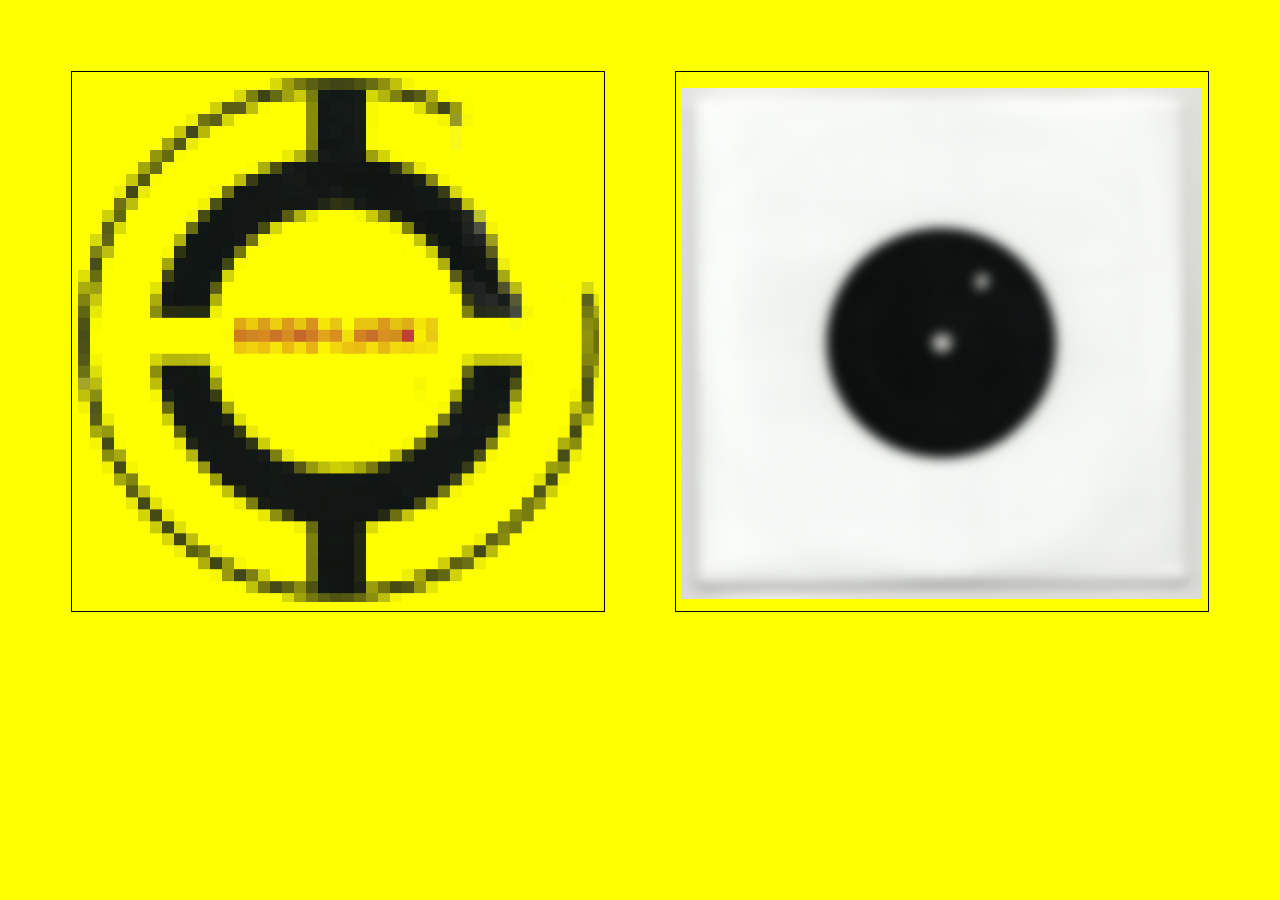
==== index.html @ 12992ce0 "new home page" ====
<!DOCTYPE html>
<html>
  <head>
    <meta charset="utf-8">
    <title></title>
    <link rel="stylesheet" href="master.css">
  </head>
  <body>

  <div class="wrapper"style="padding:5%;">
    <div class="releaseimagecontainer" style="border-color:black;border-style:solid;border-width:thin;padding:1%;">
        <img class="goodluck"src="goodluckblur.png" style="width:100%;"alt="">
      </div>
      <div class="releaseimagecontainer"style="border-color:black;border-style:solid;border-width:thin;padding:1%;">
        <img class="goodluck"src="7inchblur.png"style="width:100%;padding-top:2%;"alt="">
      </div>
    </div>
    </div>
  </body>
</html>
---- master.css ----
html {
  -webkit-text-size-adjust: 100%;
}
body {
  background-color: yellow;
}

  /* Link styling */
a:link {
  cursor: not-allowed;
  font-family: times;
    color: black;
    font-style: normal;
    text-decoration: none;
}
img{
  width:50%;
}
.releaseimagecontainer {
    z-index:0;
    text-align:center;

}
.wrapper{
    padding-top: 0%;
    text-align: center;
    display: grid;
    grid-template-columns: repeat(2, 1fr);
    grid-gap: 70px;
}
/* Media queries */
/* Mobile */
@media only screen and (max-device-width:800px){
  html{
    -webkit-text-size-adjust: 180%;
  }
  body {
    display:inline;
  }
    img{
      width:100%;
    }
  .wrapper{
  display: grid;
  grid-template-columns: repeat(1, 1fr);
  grid-gap: 70px;
  }
.releaseimagecontainer {
    text-align:center;
  }

/* Responsive desktop */
@media screen and (max-width: 840px){
  body {
    display: inline;
  }
  img{
    width:100%;
  }
  .wrapper{
    display: grid;
    grid-template-columns: repeat(1, 1fr);
    grid-gap: 70px;
    }
  .releaseimagecontainer {
      text-align:center;
    }
}
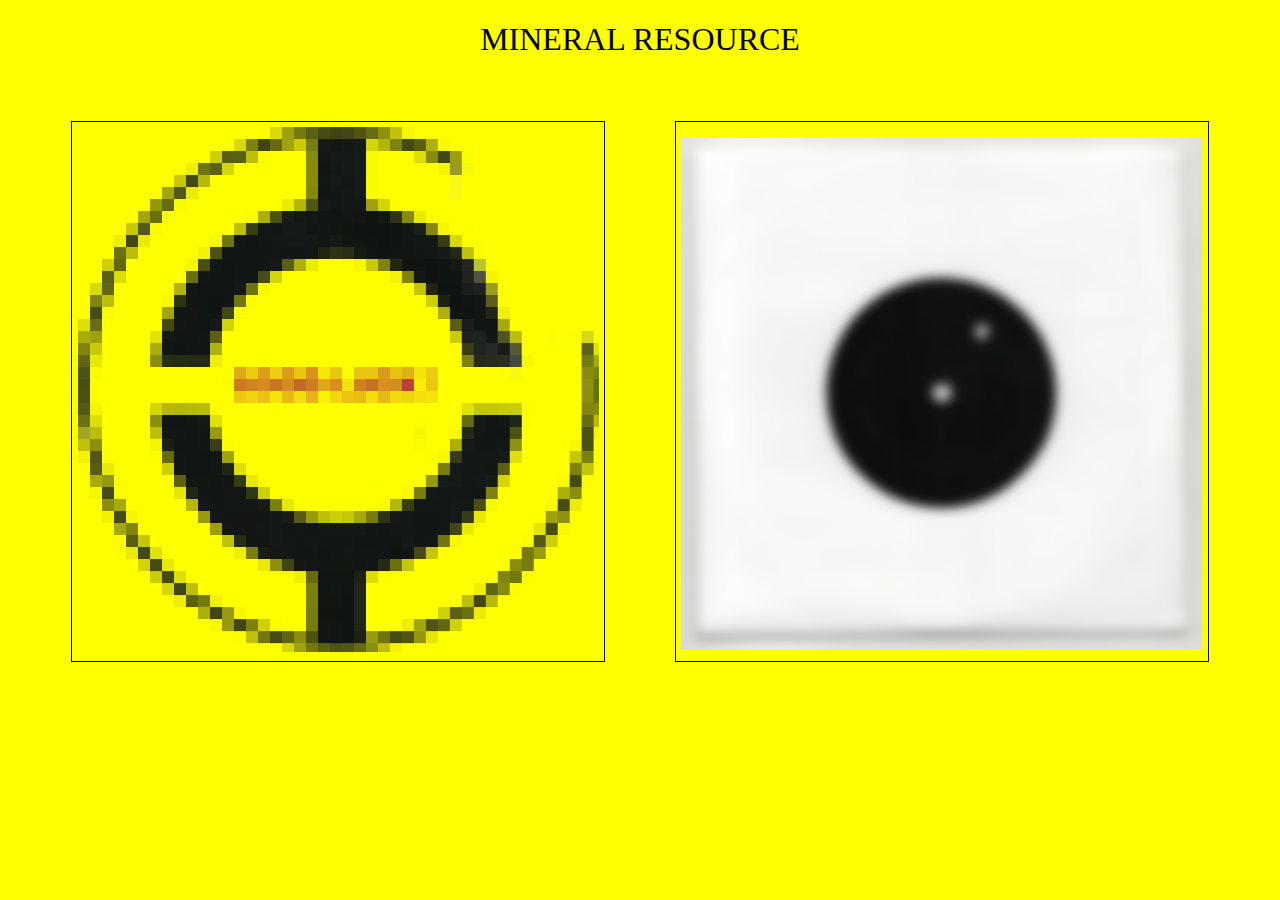
==== commit 9c647cc7: "new home page" ====
--- a/index.html
+++ b/index.html
@@ -6,6 +6,9 @@
     <link rel="stylesheet" href="master.css">
   </head>
   <body>
+    <div class=""style="text-align:center;padding-top:1%;">
+      <span style="font-size:200%;">MINERAL RESOURCE</span>
+    </div>
 
   <div class="wrapper"style="padding:5%;">
     <div class="releaseimagecontainer" style="border-color:black;border-style:solid;border-width:thin;padding:1%;">
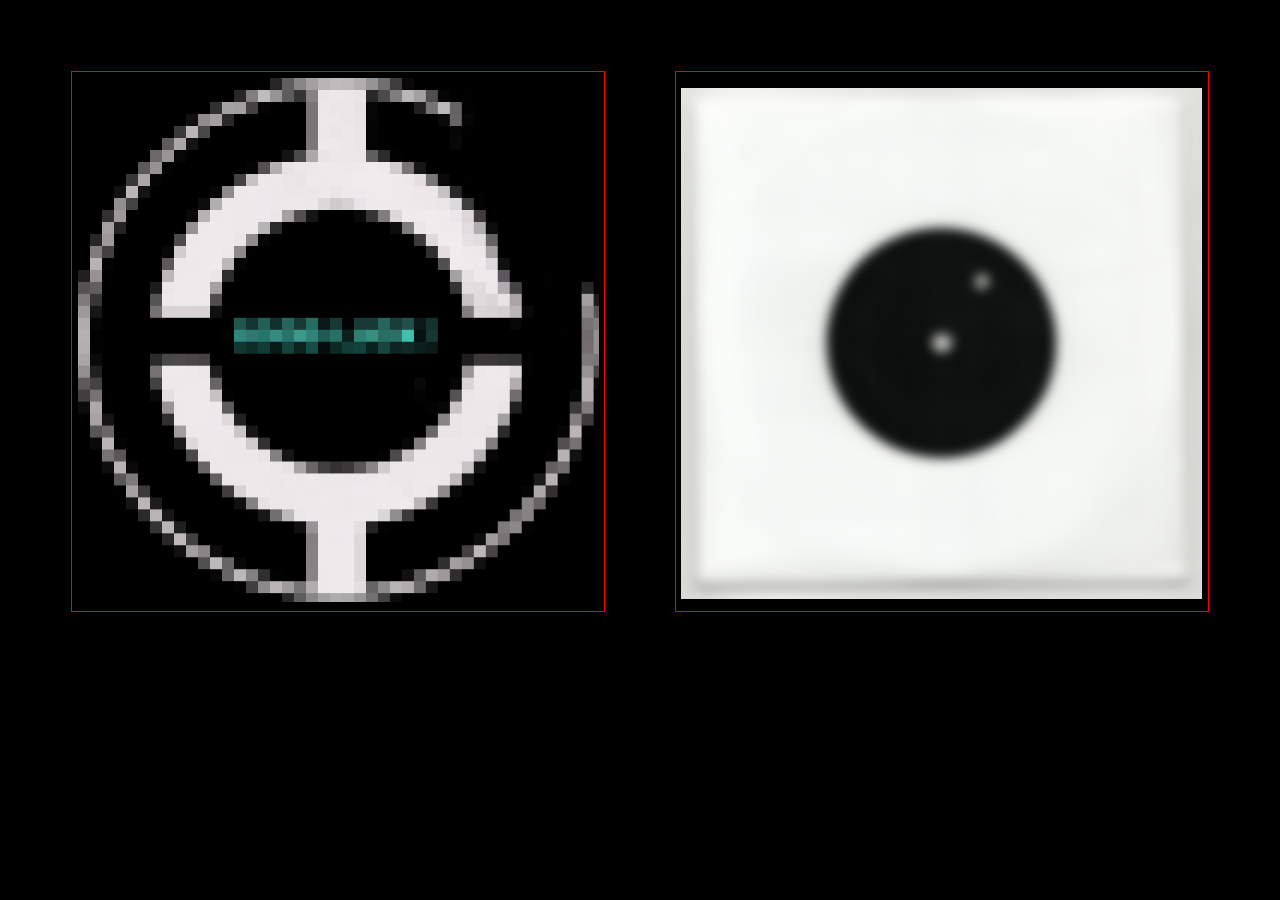
==== commit 50bd54c4: "new version of website" ====
--- a/index.html
+++ b/index.html
@@ -6,15 +6,15 @@
     <link rel="stylesheet" href="master.css">
   </head>
   <body>
-    <div class=""style="text-align:center;padding-top:1%;">
+    <!-- <div class=""style="text-align:center;padding-top:1%;">
       <span style="font-size:200%;">MINERAL RESOURCE</span>
-    </div>
+    </div> -->
 
   <div class="wrapper"style="padding:5%;">
-    <div class="releaseimagecontainer" style="border-color:black;border-style:solid;border-width:thin;padding:1%;">
-        <img class="goodluck"src="goodluckblur.png" style="width:100%;"alt="">
+    <div class="releaseimagecontainer" style="border-color:red;border-style:solid;border-width:thin;padding:1%;">
+        <img class="goodluck"src="goodluckblurinvert.png" style="width:100%;"alt="">
       </div>
-      <div class="releaseimagecontainer"style="border-color:black;border-style:solid;border-width:thin;padding:1%;">
+      <div class="releaseimagecontainer"style="border-color:red;border-style:solid;border-width:thin;padding:1%;">
         <img class="goodluck"src="7inchblur.png"style="width:100%;padding-top:2%;"alt="">
       </div>
     </div>
--- a/master.css
+++ b/master.css
@@ -2,7 +2,7 @@
   -webkit-text-size-adjust: 100%;
 }
 body {
-  background-color: yellow;
+  background-color: black;
 }
 
   /* Link styling */
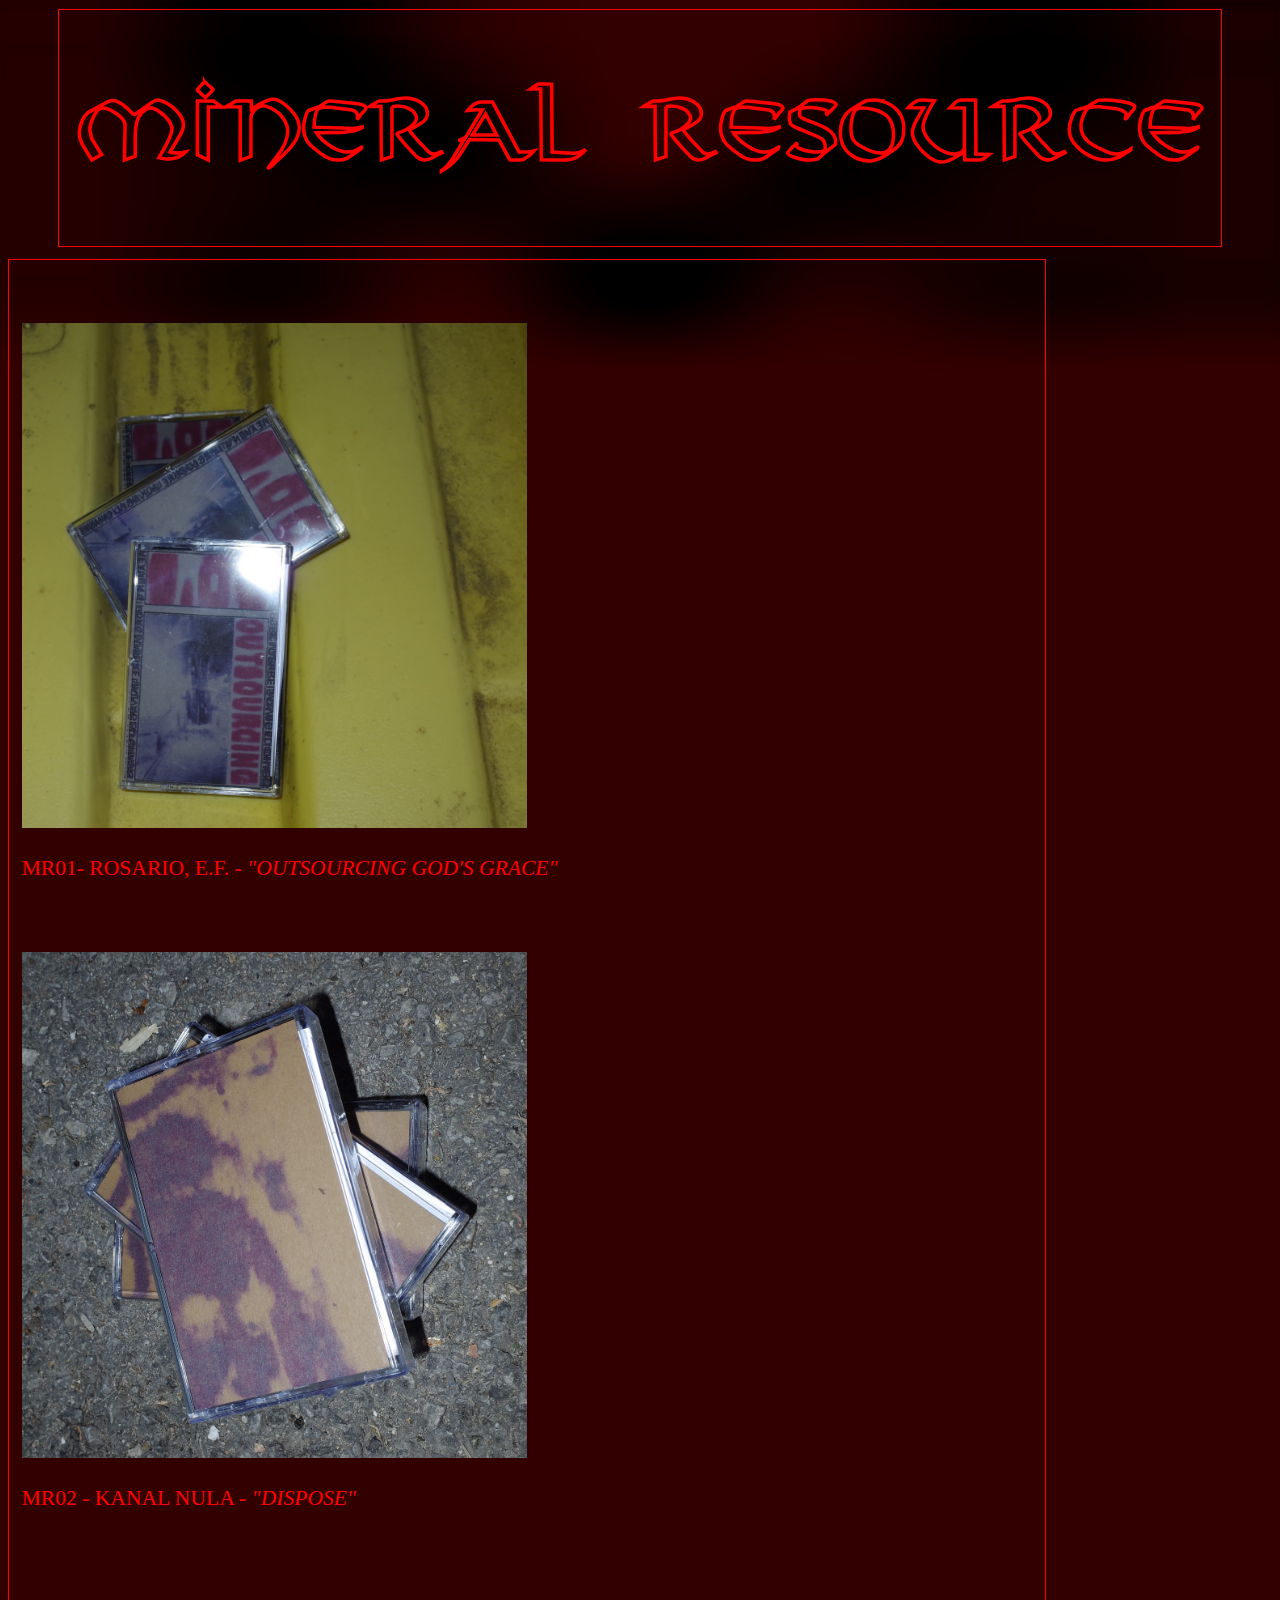
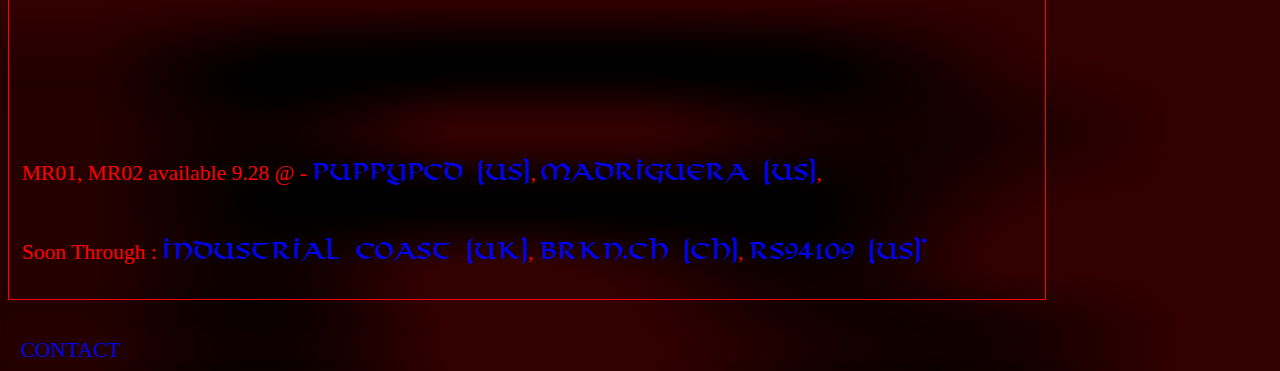
==== commit 827d2960: "mr01 & mr02" ====
--- a/index.html
+++ b/index.html
@@ -3,21 +3,42 @@
   <head>
     <meta charset="utf-8">
     <title></title>
-    <link rel="stylesheet" href="master.css">
+    <link rel="stylesheet" href="stylesheet.css">
+    <style media="screen">
+    </style>
   </head>
-  <body>
-    <!-- <div class=""style="text-align:center;padding-top:1%;">
-      <span style="font-size:200%;">MINERAL RESOURCE</span>
-    </div> -->
-
-  <div class="wrapper"style="padding:5%;">
-    <div class="releaseimagecontainer" style="border-color:red;border-style:solid;border-width:thin;padding:1%;">
-        <img class="goodluck"src="goodluckblurinvert.png" style="width:100%;"alt="">
+  <body style="">
+      <div class="header">
+        <h1>MINERAL RESOURCE</h1>
       </div>
-      <div class="releaseimagecontainer"style="border-color:red;border-style:solid;border-width:thin;padding:1%;">
-        <img class="goodluck"src="7inchblur.png"style="width:100%;padding-top:2%;"alt="">
+      <div class="mr01">
+        <br>
+        <br>
+        <img src="mr01yellow.jpg" alt="">
+        <p> MR01- ROSARIO, E.F. -  <i> "OUTSOURCING GOD'S GRACE" </i></p>
+        <br>
+        <br>
+        <img src="mr02gravel.jpg" alt="">
+        <p>MR02 - KANAL NULA - <i>"DISPOSE"</i></p>
+        <p>
+          <br>
+          <br>
+          <br>
+          <br>
+          <br>
+          <br>
+          <br>
+          <br>
+          <br>
+        MR01, MR02 available 9.28 @ -
+        <a href="http://www.puppypcd.com/"target="_blank" style="font-family:viking;">PUPPYPCD (US)</a>, <a href="https://mdrgr.com" target="_blank"style="font-family:viking;">Madriguera (US)</a>, <br>
+        <br>
+        <br>
+        Soon Through : <a href="https://industrialcoast.bigcartel.com/"target="_blank"style="font-family:viking;">INDUSTRIAL COAST (UK)</a>, <a href="https://brkn.ch"target="_blank"style="font-family:viking;">BRKN.CH (CH)</a>, <a href="https://www.rs94109.com/"target="_blank"style="font-family:viking;">RS94109 (US)*</a>
+      </p>
       </div>
-    </div>
-    </div>
+      <div class="contact" style="font-family:times;">
+        <a href="mailto:mineralresourcedistro@gmail.com">CONTACT</a>
+      </div>
   </body>
 </html>
--- a/stylesheet.css
+++ b/stylesheet.css
@@ -0,0 +1,125 @@
+html {
+  -webkit-text-size-adjust: 100%;
+}
+@font-face {
+        font-family: "viking";
+        font-style: normal;
+        src: url(viking.ttf); /*if IE */
+        src: local("viking"), url("viking.ttf") format("truetype"); /* non-IE */
+}
+body {
+  background-image: url("graphics/mr_black.png");
+  background-size: 100% 100%;
+  background-color:  #330000;
+  font-size: 90%;
+}
+.contact{
+  font-size: 150%;
+  color: red;
+  font-family: sans-serif;
+  padding-top: 3%;
+  margin-left: 1%;
+}
+.header{
+  text-align: center;
+  padding: 1%;
+  width: 90%;
+  margin-left: auto;
+  margin-right: auto;
+  font-size: 40px;
+  top:1%;
+  position: sticky;
+  font-family:viking;
+  color: transparent;
+  -webkit-text-stroke-width: 1px;
+  -webkit-text-stroke-color: red;
+  border: 1px solid red;
+
+}
+.mr01{
+  margin-top: 1%;
+  margin-right: 1%;
+  padding:1%;
+  width: 80%;
+  color:red;
+  border: 1px solid red;
+  font-size: 150%;
+}
+  /* Link styling */
+a:link {
+  cursor:crosshair;
+  font-style: normal;
+  text-decoration: none;
+}
+a:hover{
+  background-color: black;
+  font-style: italic;
+}
+a:visited{
+  color: red;
+}
+img{
+  width:50%;
+}
+/*.wrapper{
+    padding-top: 0%;
+    text-align: center;
+    display: grid;
+    grid-template-columns: repeat(2, 1fr);
+    grid-gap: 10px;
+}*/
+/* Media queries */
+/* Mobile */
+@media only screen and (max-device-width:800px){
+  html{
+    -webkit-text-size-adjust: 180%;
+  }
+  body {
+    display:inline;
+    color: red;
+  }
+  .mr01{
+    text-align: center;
+    font-size: 150%;
+    margin-left: auto;
+    margin-right: auto;
+    padding: 1%;
+    width: 90%;
+    color:red;
+    border: 1.5px solid red;
+  }
+    img{
+      width:90%;
+    }
+  /*.wrapper{
+  display: grid;
+  grid-template-columns: repeat(1, 1fr);
+  grid-gap: 70px;
+  }*/
+
+/* Responsive desktop */
+@media screen and (max-width: 840px){
+  body {
+    display: inline;
+  }
+  .bottom{
+    font-size: 90%;
+    font-family:viking;
+    color: transparent;
+    -webkit-text-stroke-width: 1px;
+    -webkit-text-stroke-color: red;
+  }
+  .mr01{
+    width: 90%;
+    color:red;
+    border: 1px solid red;
+  }
+  img{
+    width:100%;
+  }
+  /*.wrapper{
+    display: grid;
+    grid-template-columns: repeat(1, 1fr);
+    grid-gap: 70px;
+    }*/
+}
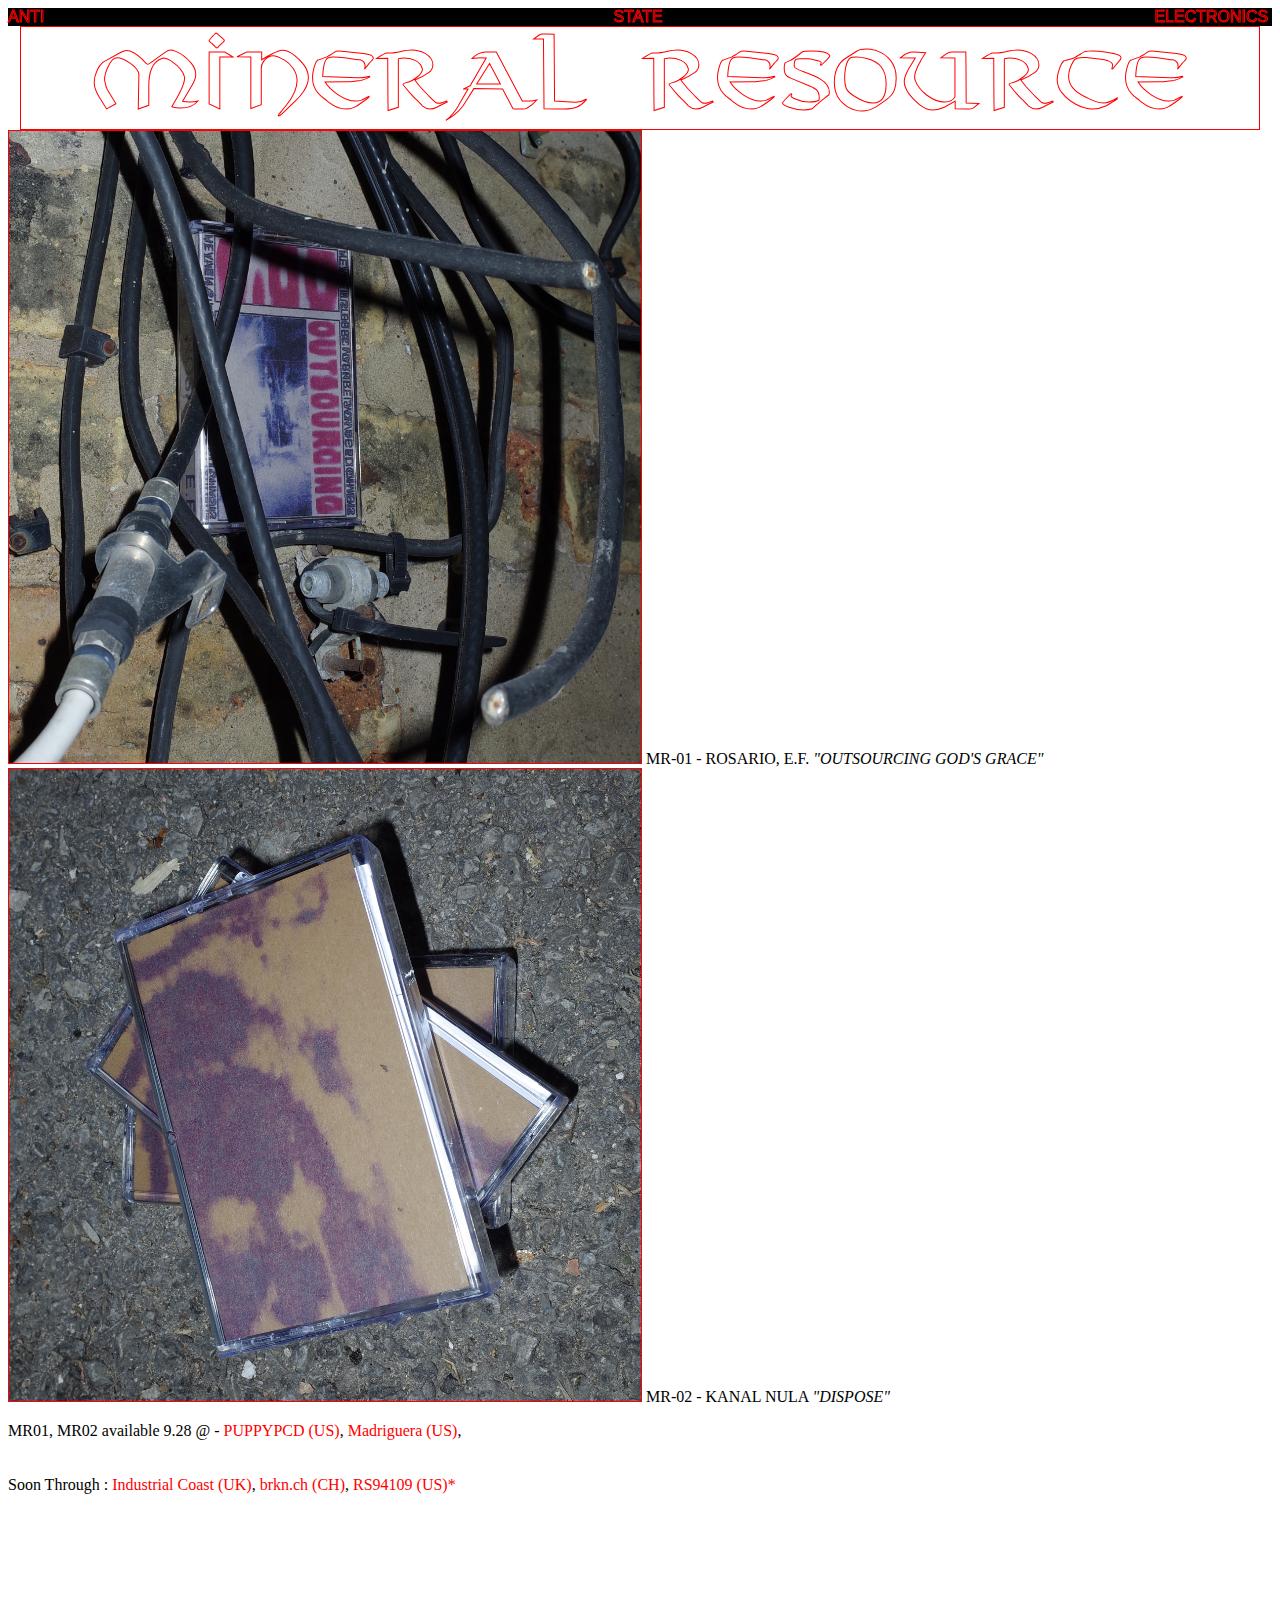
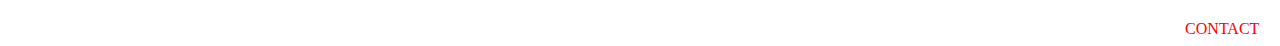
==== commit a3469a62: "reformat" ====
--- a/index.html
+++ b/index.html
@@ -3,15 +3,50 @@
   <head>
     <meta charset="utf-8">
     <title></title>
-    <link rel="stylesheet" href="stylesheet.css">
+    <link rel="stylesheet" href="index.css">
     <style media="screen">
+    <meta name="viewport" content="width=device-width, initial-scale=1, minimum-scale=1" />
     </style>
   </head>
   <body style="">
+    <div class="ase">
+      <div class="block"style="text-align:left;">
+        ANTI
+      </div>
+      <div class="block"style="text-align:center;">
+        STATE
+      </div>
+      <div class="block"style="text-align:right;">
+        ELECTRONICS
+      </div>
+    </div>
       <div class="header">
-        <h1>MINERAL RESOURCE</h1>
+        MINERAL RESOURCE
       </div>
-      <div class="mr01">
+      <div class="plain">
+
+        <img src="mr01_1.jpg" alt="">
+          MR-01 - ROSARIO, E.F. <i>"OUTSOURCING GOD'S GRACE"</i>
+        <br>
+
+        <img src="mr02gravel.jpg" alt="">
+        MR-02 - KANAL NULA <i>"DISPOSE"</i>
+
+      </div>
+      <div class="buyinfo2">
+        <p>
+        MR01, MR02 available 9.28 @ -
+          <a href="http://www.puppypcd.com/"target="_blank"> PUPPYPCD (US)</a>, <a href="https://mdrgr.com" target="_blank">Madriguera (US)</a>, <br>
+          <br>
+          <br>
+        Soon Through : <a href="https://industrialcoast.bigcartel.com/"target="_blank">Industrial Coast (UK)</a>, <a href="https://brkn.ch"target="_blank">brkn.ch (CH)</a>, <a href="https://www.rs94109.com/"target="_blank">RS94109 (US)*</a>
+          </p>
+      </div>
+      <div class="contact" style="">
+        <a href="mailto:mineralresourcedistro@gmail.com">CONTACT</a>
+
+      </div>
+      <!-- <div class="mr01">
         <br>
         <br>
         <img src="mr01yellow.jpg" alt="">
@@ -20,7 +55,7 @@
         <br>
         <img src="mr02gravel.jpg" alt="">
         <p>MR02 - KANAL NULA - <i>"DISPOSE"</i></p>
-        <p>
+
           <br>
           <br>
           <br>
@@ -30,15 +65,20 @@
           <br>
           <br>
           <br>
+
+      </div>
+      <div class="buyinfo">
+        <p>
         MR01, MR02 available 9.28 @ -
-        <a href="http://www.puppypcd.com/"target="_blank" style="font-family:viking;">PUPPYPCD (US)</a>, <a href="https://mdrgr.com" target="_blank"style="font-family:viking;">Madriguera (US)</a>, <br>
-        <br>
-        <br>
-        Soon Through : <a href="https://industrialcoast.bigcartel.com/"target="_blank"style="font-family:viking;">INDUSTRIAL COAST (UK)</a>, <a href="https://brkn.ch"target="_blank"style="font-family:viking;">BRKN.CH (CH)</a>, <a href="https://www.rs94109.com/"target="_blank"style="font-family:viking;">RS94109 (US)*</a>
-      </p>
+          <a href="http://www.puppypcd.com/"target="_blank"> PUPPYPCD (US)</a>, <a href="https://mdrgr.com" target="_blank">Madriguera (US)</a>, <br>
+          <br>
+          <br>
+        Soon Through : <a href="https://industrialcoast.bigcartel.com/"target="_blank">Industrial Coast (UK)</a>, <a href="https://brkn.ch"target="_blank">brkn.ch (CH)</a>, <a href="https://www.rs94109.com/"target="_blank">RS94109 (US)*</a>
+          </p>
       </div>
-      <div class="contact" style="font-family:times;">
+      <div class="contact" style="">
         <a href="mailto:mineralresourcedistro@gmail.com">CONTACT</a>
-      </div>
+
+      </div> -->
   </body>
 </html>
--- a/index.css
+++ b/index.css
@@ -0,0 +1,197 @@
+html {
+  -webkit-text-size-adjust: 100%;
+}
+
+@font-face {
+font-family: viking; src: url('viking.ttf');
+}
+body{
+  /*background-color:#4a0606;*/
+  /*background-color:#4a0606;*/
+  /*background-image: url("graphics/mr_black.png");*/
+  background-size: 100% 100%;
+}
+img{
+width: 50%;
+border: .1vw solid red;
+}
+.buyinfo{
+  padding-left: 1%;
+  position: absolute;
+  top:50.33%;
+  right:1%;
+  width: 50%;
+  font-size: 2vw;
+  font-family: times;
+  color: red;
+  text-align: left;
+  border: .1vw solid red;
+}
+.header{
+  /*background-color:black;*/
+  position: sticky;
+  top: 1%;
+  width: 98%;
+  padding: 0%;
+  margin-left:auto;
+  margin-right:auto;
+  text-align:center;
+  color: transparent;
+  font-family: viking;
+  -webkit-text-stroke: 1px red;
+  font-size: 6.1vw;
+  border: .1vw solid red;
+}
+.ase{
+  background-color:black;
+  position: sticky;
+  top:0%;
+  font-family: arial;
+  width:100%;
+  color: #230707;
+  -webkit-text-stroke: 1px red;
+}
+.block{
+  display: inline-block;
+  width:33%;
+}
+.mr01{
+  padding: .5%;
+  margin-top: 1%;
+  border: .1vw solid red;
+  color:red;
+  -webkit-text-stroke: 1px #230707;
+  font-size: 3vw;
+  width: 80%;
+}
+.contact{
+  text-align: right;
+  font-family: times;
+  margin-top: 10%;
+  margin-right: 1%;
+}
+  /* Link styling */
+a:link {
+  color: red;
+  text-decoration: none;
+}
+a:hover {
+  background-color:black;
+}
+a:visited {
+  color: red;
+}
+
+/* Media queries */
+/* Mobile */
+@media only screen and (max-device-width: 800px){
+  html{
+    -webkit-text-size-adjust: 180%;
+  }
+  body {
+    display:inline;
+  }
+  .plain{
+    font-size:4vw;
+  }
+  .header{
+    position: sticky;
+    top: 1%;
+    width: 98%;
+    margin-left:auto;
+    margin-right:auto;
+    text-align:center;
+    color: transparent;
+    font-family: viking;
+    -webkit-text-stroke: 1px red;
+    font-size: 6vw;
+    border: 1px solid red;
+  }
+  .mr01{
+    margin-left: auto;
+    margin-right: auto;
+    text-align: center;
+    border: .3vw solid red;
+    width: 96%;
+    font-size: 4vw;
+    -webkit-text-stroke: 1px black;
+  }
+  img{
+    width:90%;
+  }
+  .buyinfo{
+    position:relative;
+    width: 90%;
+    text-align: left;
+    margin-left: auto;
+    margin-right: auto;
+    font-size: 5vw;
+    font-family: times;
+    color: red;
+  }
+  .buyinfo2{
+    font-size: 5vw;
+  }
+  .contact{
+    font-size: 3vw;
+  }
+  .block{
+    display: inline-block;
+    width:32.9%;
+  }
+
+  /* Link styling */
+a:link {
+  color: red;
+  text-decoration: none;
+}
+a:hover {
+  background-color:black;
+}
+a:visited {
+  color: red;
+}
+
+}
+/* Responsive desktop */
+@media screen and (max-width: 840px){
+  body {
+    display: inline;
+  }
+  .header{
+    font-size: 10vw;
+  }
+  .mr01{
+    margin-left: auto;
+    margin-right: auto;
+    text-align: center;
+  }
+  img{
+    width:90%;
+  }
+  .contact{
+    font-size: 3vw;
+  }
+  .block{
+    display: inline-block;
+    width:32.9%;
+  }
+
+}
+/* Responsive desktop */
+@media screen and (max-width: 600px){
+  body {
+    display: inline;}
+  .block{
+    display: inline-block;
+    width:32.3%;
+  }
+  /* Responsive desktop */
+  @media screen and (max-width: 679px){
+    body {
+      display: inline;}
+    .block{
+      display: inline-block;
+      width:32.6%;
+    }
+}
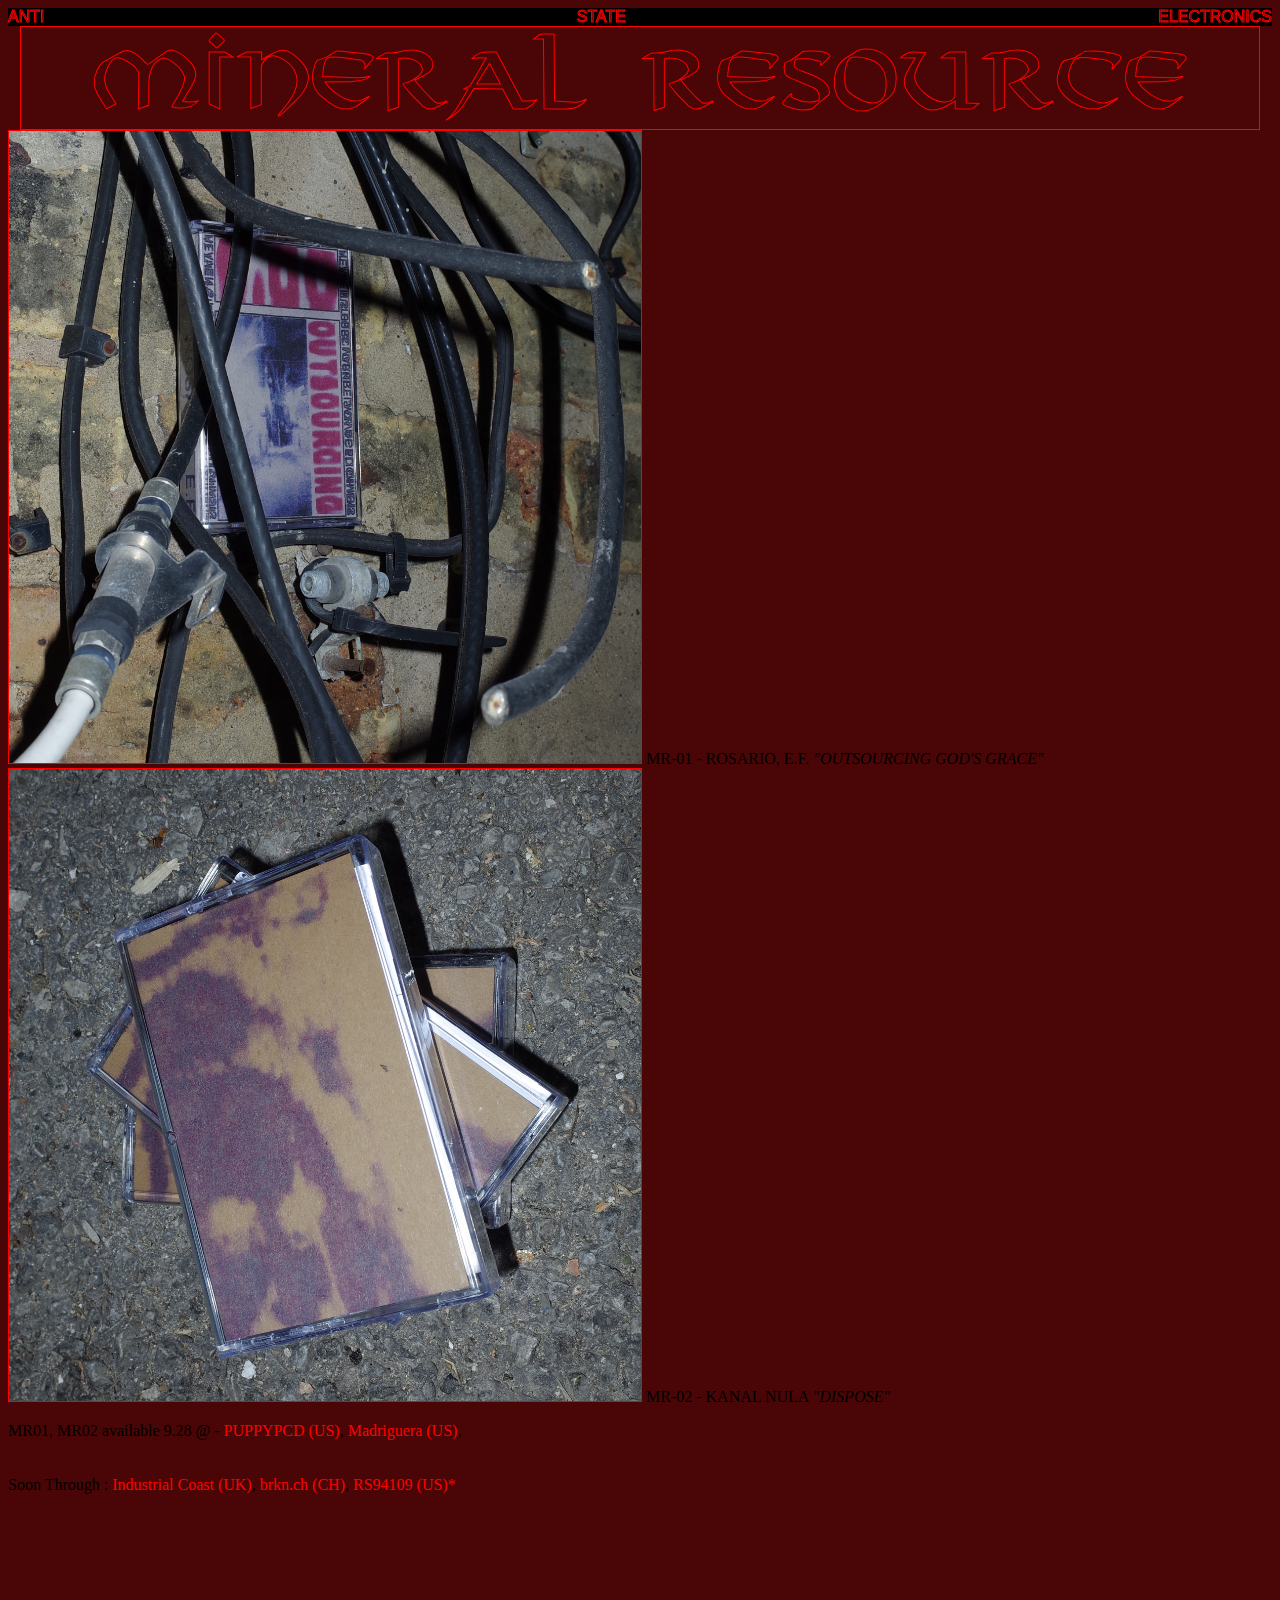
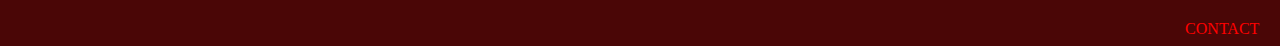
==== commit ead60439: "reformat" ====
--- a/index.html
+++ b/index.html
@@ -9,17 +9,14 @@
     </style>
   </head>
   <body style="">
+
     <div class="ase">
-      <div class="block"style="text-align:left;">
-        ANTI
-      </div>
-      <div class="block"style="text-align:center;">
-        STATE
-      </div>
-      <div class="block"style="text-align:right;">
-        ELECTRONICS
+        <span>ANTI</span>
+        <span>STATE</span>
+        <span>ELECTRONICS</span>
       </div>
     </div>
+
       <div class="header">
         MINERAL RESOURCE
       </div>
--- a/index.css
+++ b/index.css
@@ -6,14 +6,14 @@
 font-family: viking; src: url('viking.ttf');
 }
 body{
-  /*background-color:#4a0606;*/
+  background-color:#4a0606;
   /*background-color:#4a0606;*/
   /*background-image: url("graphics/mr_black.png");*/
   background-size: 100% 100%;
 }
 img{
 width: 50%;
-border: .1vw solid red;
+border: 1px solid red;
 }
 .buyinfo{
   padding-left: 1%;
@@ -50,11 +50,11 @@
   width:100%;
   color: #230707;
   -webkit-text-stroke: 1px red;
+  display: flex;
+  flex-direction: row;
+  justify-content: space-between;
 }
-.block{
-  display: inline-block;
-  width:33%;
-}
+
 .mr01{
   padding: .5%;
   margin-top: 1%;
@@ -135,10 +135,7 @@
   .contact{
     font-size: 3vw;
   }
-  .block{
-    display: inline-block;
-    width:32.9%;
-  }
+
 
   /* Link styling */
 a:link {
@@ -172,26 +169,6 @@
   .contact{
     font-size: 3vw;
   }
-  .block{
-    display: inline-block;
-    width:32.9%;
-  }
+}
 
 }
-/* Responsive desktop */
-@media screen and (max-width: 600px){
-  body {
-    display: inline;}
-  .block{
-    display: inline-block;
-    width:32.3%;
-  }
-  /* Responsive desktop */
-  @media screen and (max-width: 679px){
-    body {
-      display: inline;}
-    .block{
-      display: inline-block;
-      width:32.6%;
-    }
-}
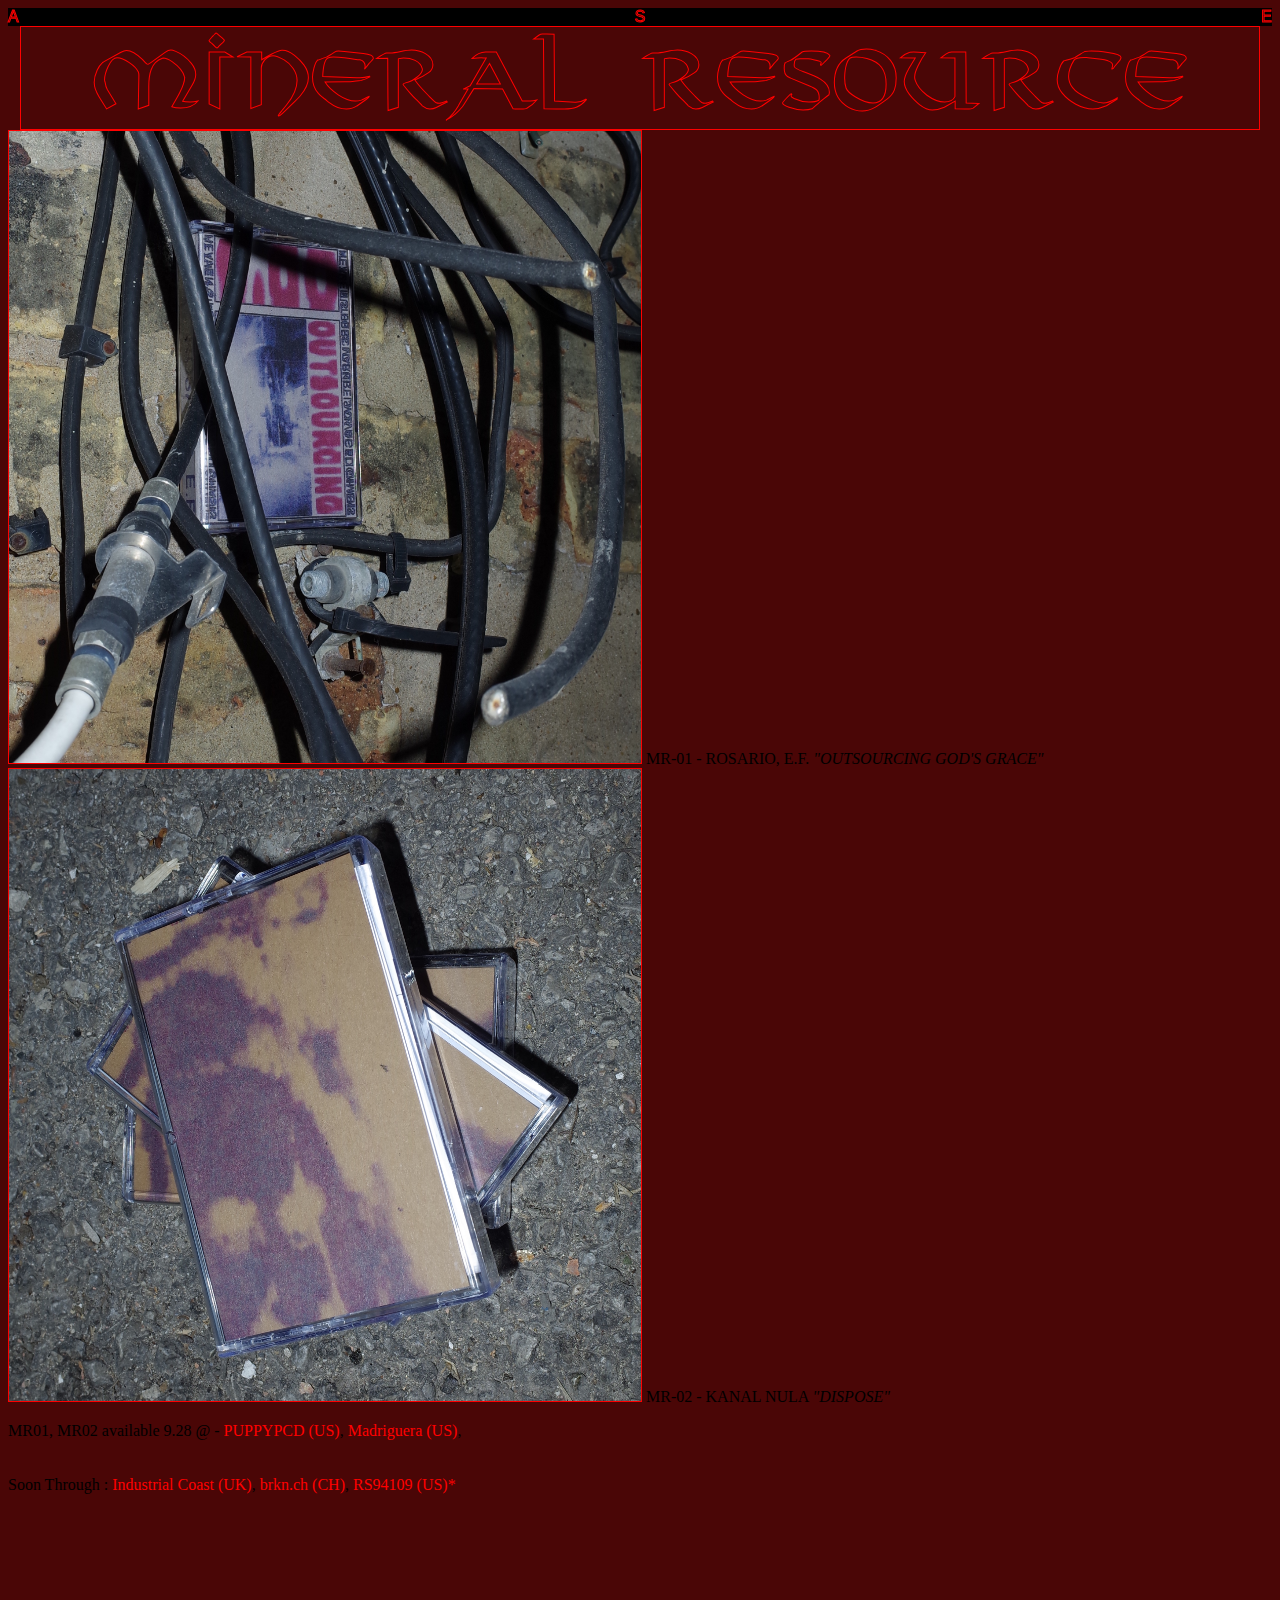
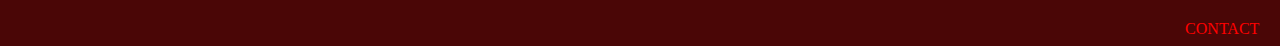
==== commit 998e977a: "reformat" ====
--- a/index.html
+++ b/index.html
@@ -11,9 +11,9 @@
   <body style="">
 
     <div class="ase">
-        <span>ANTI</span>
-        <span>STATE</span>
-        <span>ELECTRONICS</span>
+        <span>A</span>
+        <span>S</span>
+        <span>E</span>
       </div>
     </div>
 
@@ -23,12 +23,10 @@
       <div class="plain">
 
         <img src="mr01_1.jpg" alt="">
-          MR-01 - ROSARIO, E.F. <i>"OUTSOURCING GOD'S GRACE"</i>
+        <span style="display:inline-block;">  MR-01 - ROSARIO, E.F. <i>"OUTSOURCING GOD'S GRACE"</i></span>
         <br>
-
         <img src="mr02gravel.jpg" alt="">
-        MR-02 - KANAL NULA <i>"DISPOSE"</i>
-
+        <span style="display:inline-block;">MR-02 - KANAL NULA <i>"DISPOSE"</i></span>
       </div>
       <div class="buyinfo2">
         <p>
